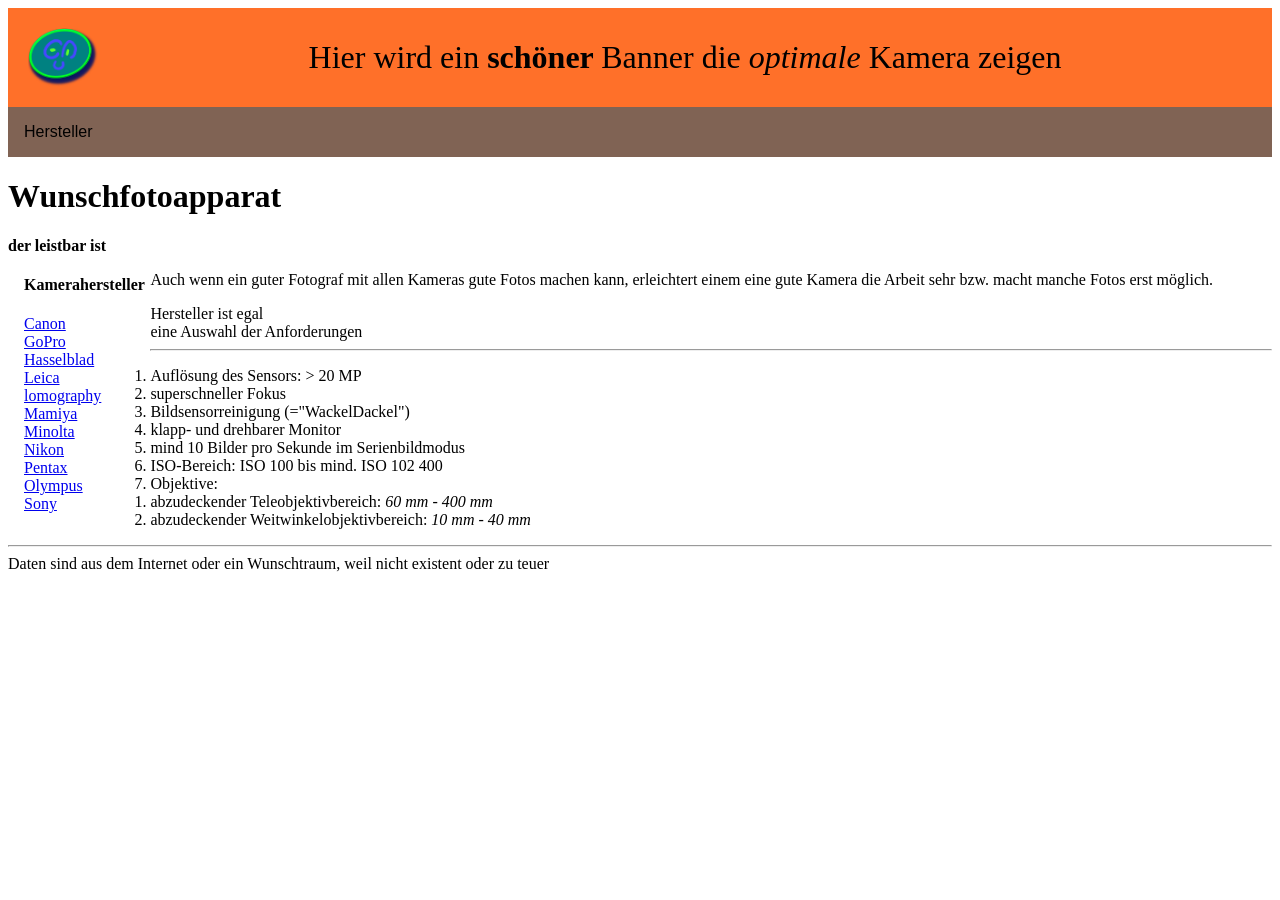
==== Aufgabe_HTML5tags_EllenUmlauf.html @ d1a3e6ed "2nd variant from Oct 1st" ====
<!DOCTYPE html>
<html lang="de">
<head>
    <meta charset="UTF-8">
    <meta name="viewport" content="width=device-width, initial-scale=1.0">
    <link rel="stylesheet" href="styles.css">
    <title>index</title>

</head>
<body>    
    <header>
        <div class = "container">
            <img src="./src/img/meinLogo.svg" alt="logo">
            <div id="headertext">
                Hier wird ein <strong>schöner </strong>Banner die <em>optimale</em> Kamera zeigen
            </div>
    
        </div>
        <nav class="dropdown">
             <ul>
                <li class="dropdownlist">
                    <button class="dropbtn">Hersteller</button>
                    <div class="Hersteller">
                        <a href="https://www.canon.de">Canon</a>
                        <a href="https://gopro.com/de/de/GoPro">GoPro</a>
                        <a href="https://www.hasselblad.com/">Hasselblad</a>
                        <a href="https://leica-camera.com/de-DE">Leica</a>
                        <a href="https://shop.lomography.com/de/">lomography</a>
                        <a href="https://mamiya.uk/">Mamiya</a>
                        <a href="https://www.minoltadigital.com/cameras">Minolta</a>
                        <a href="https://www.nikon.de">Nikon</a>
                        <a href="https://pentax.eu/de">Pentax</a>
                        <a href="https://www.olympus.de/">Olympus</a>
                        <a href="https://www.sony.de">Sony</a>
                    </div>
                </li>
            </ul>

        </nav>
    </header>
    <main>
        <div id="h1titel">
            <h1>Wunschfotoapparat</h1>
            <strong> der leistbar ist</strong>
        </div>
        <aside>
            <ul id="sidebarlist">
                <h4>Kamerahersteller</h4>
                <li><a href="https://www.canon.de">Canon</a></li>
                <li><a href="https://gopro.com/de/de/GoPro">GoPro</a></li>
                <li><a href="https://www.hasselblad.com/">Hasselblad</a>  </li>
                <li><a href="https://leica-camera.com/de-DE">Leica</a></li>
                <li><a href="https://shop.lomography.com/de/">lomography</a></li>
                <li><a href="https://mamiya.uk/">Mamiya</a></li>
                <li><a href="https://www.minoltadigital.com/cameras">Minolta</a></li>
                <li><a href="https://www.nikon.de">Nikon</a></li>
                <li><a href="https://pentax.eu/de">Pentax</a></li>
                <li><a href="https://www.olympus.de/">Olympus</a></li>
                <li><a href="https://www.sony.de">Sony</a></li>
            </ul>
        </aside>

        <div>
            <p>Auch wenn ein guter Fotograf mit allen Kameras gute Fotos machen kann, erleichtert einem
                eine gute Kamera die Arbeit sehr bzw. macht manche Fotos erst möglich. </p>
            <ul>
                <li>Hersteller ist egal</li>
                <li>eine Auswahl der Anforderungen</li>
            </ul>
        </div>
        <hr></hr>
        <div>
            <ol>
                <li>Auflösung des Sensors: > 20 MP</li>
                <li>superschneller Fokus</li>
                <li>Bildsensorreinigung (="WackelDackel")</li>
                <li>klapp- und drehbarer Monitor</li>
                <li>mind 10 Bilder pro Sekunde im Serienbildmodus </li>
                <li>ISO-Bereich: ISO 100 bis mind. ISO 102 400 </li>
                <li>Objektive:
                    <ol>
                        <li>abzudeckender Teleobjektivbereich: <em>60 mm - 400 mm</em></li>
                        <li>abzudeckender Weitwinkelobjektivbereich: <em>10 mm - 40 mm</em></li>
                    </ol>
                </li>
            </ol>
        </div>
        <hr></hr>
    </main>
    <footer>
        Daten sind aus dem Internet oder ein Wunschtraum, weil nicht existent oder zu teuer
    </footer>
</body>
</html>
---- styles.css ----
aside {
    width: 10%;
    padding-left: 0.5rem;
    margin-left: 0.5rem;
    float: left;
    word-wrap: break-word;
}

#sidebarlist {
    list-style-type:none;
}

.container {
    background-color: #FF7029;
    display: flex;
    align-items: center;
}

header div img {
    width: 70px;
    margin: 20px 0 20px 20px;
}

#headertext {
    flex-grow: 1;
    text-align: center;
    font-size: 2rem;
}

ul {
    list-style-type: none;
    margin: 0;
    padding: 0;
}

.dropdown {
    position: relative;
    background-color: #806354;
}
dropdownlist {
    position: relative;
}
.Hersteller {
    display: none;
    position: absolute;
}

.Hersteller a {
    background-color: #6AAA54;
    display: block;
    padding: 12px 16px;
}

.Hersteller a:hover {
    background-color: #5FFF29;
    text-decoration: none;
    display: block;
}
.dropdown:hover .Hersteller {
    display: block;
}

.dropdown:hover .dropbtn {
    background-color: #4548FF;
}

.dropbtn {
    color: black;
    background-color: transparent;
    padding: 16px;
    cursor: pointer;
    font-size: 1rem;
    border: none;
}
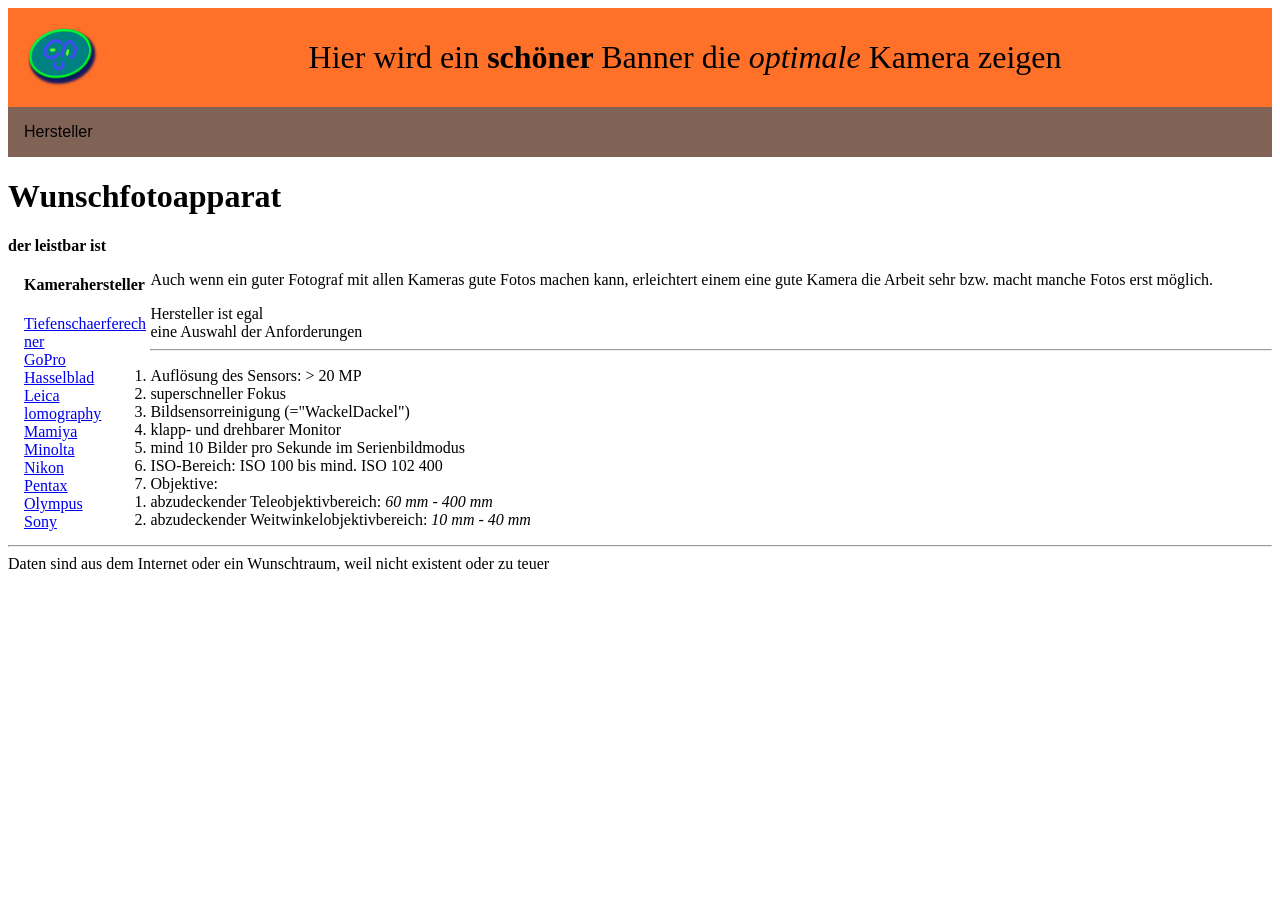
==== commit 47b1f281: "added Tiefenschaerfelink 2nd try" ====
--- a/Aufgabe_HTML5tags_EllenUmlauf.html
+++ b/Aufgabe_HTML5tags_EllenUmlauf.html
@@ -46,7 +46,7 @@
         <aside>
             <ul id="sidebarlist">
                 <h4>Kamerahersteller</h4>
-                <li><a href="https://www.canon.de">Canon</a></li>
+                <li><a href="Tiefenschaerferechner.html">Tiefenschaerferechner</a></li>
                 <li><a href="https://gopro.com/de/de/GoPro">GoPro</a></li>
                 <li><a href="https://www.hasselblad.com/">Hasselblad</a>  </li>
                 <li><a href="https://leica-camera.com/de-DE">Leica</a></li>
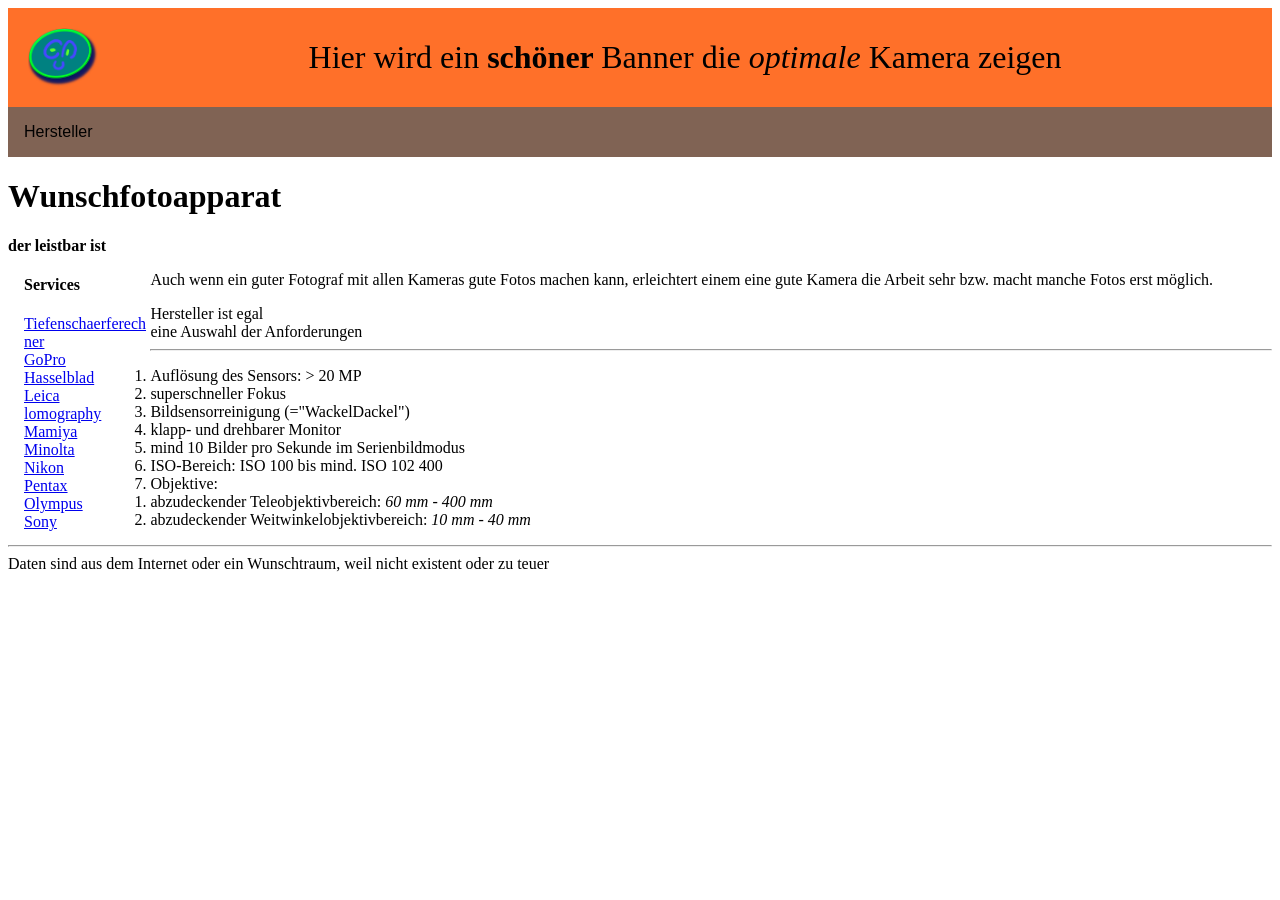
==== commit 2aa656e0: "Überschrift sidebar geändert" ====
--- a/Aufgabe_HTML5tags_EllenUmlauf.html
+++ b/Aufgabe_HTML5tags_EllenUmlauf.html
@@ -45,7 +45,7 @@
         </div>
         <aside>
             <ul id="sidebarlist">
-                <h4>Kamerahersteller</h4>
+                <h4>Services</h4>
                 <li><a href="Tiefenschaerferechner.html">Tiefenschaerferechner</a></li>
                 <li><a href="https://gopro.com/de/de/GoPro">GoPro</a></li>
                 <li><a href="https://www.hasselblad.com/">Hasselblad</a>  </li>
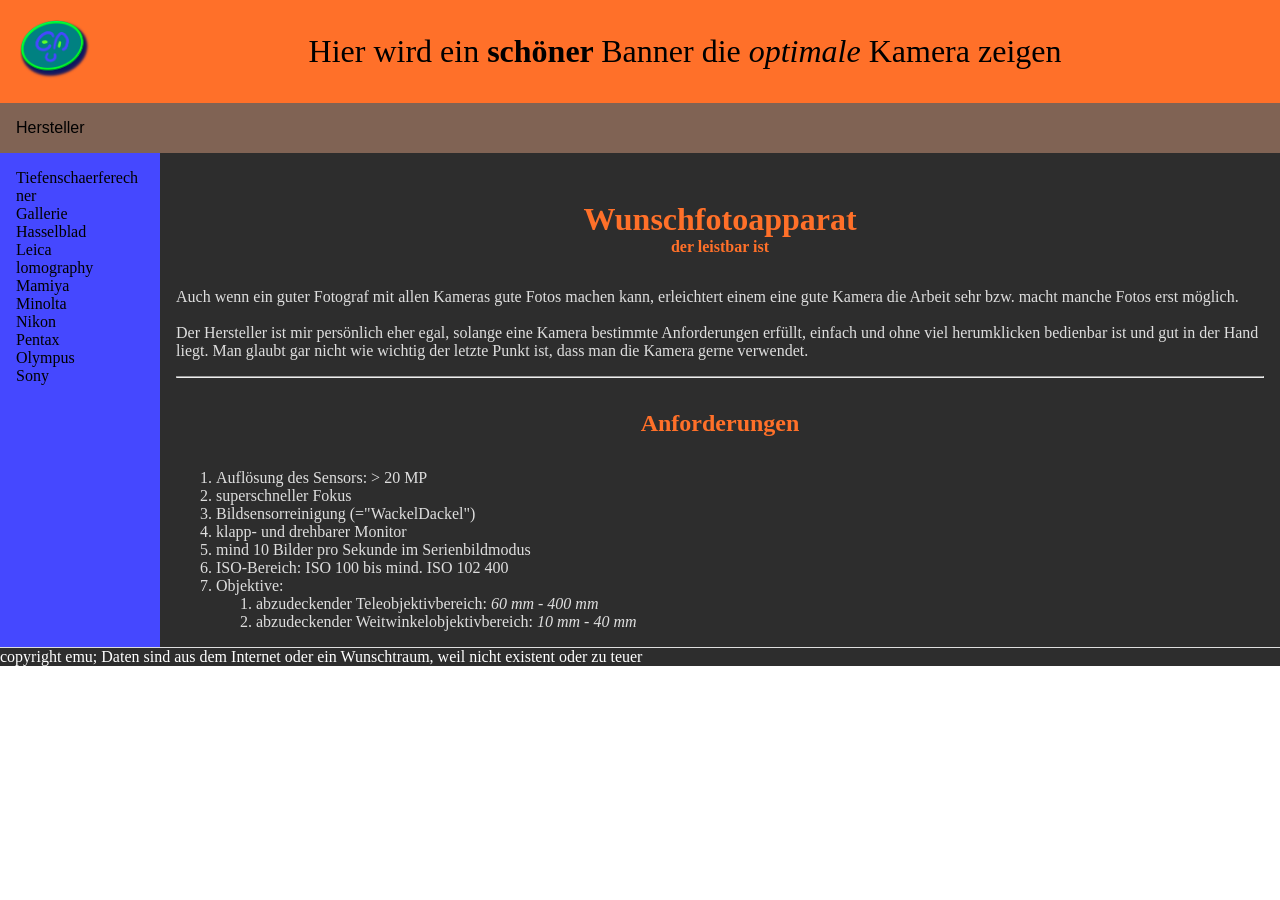
==== commit 1a346530: "Aenderungen 15 Okt 2025" ====
--- a/Aufgabe_HTML5tags_EllenUmlauf.html
+++ b/Aufgabe_HTML5tags_EllenUmlauf.html
@@ -9,8 +9,10 @@
 </head>
 <body>    
     <header>
-        <div class = "container">
-            <img src="./src/img/meinLogo.svg" alt="logo">
+        <div class = "headercontainer">
+            <a href="Aufgabe_HTML5tags_EllenUmlauf.html">
+                <img src="./src/img/meinLogo.svg" alt="logo">
+            </a>
             <div id="headertext">
                 Hier wird ein <strong>schöner </strong>Banner die <em>optimale</em> Kamera zeigen
             </div>
@@ -39,56 +41,68 @@
         </nav>
     </header>
     <main>
-        <div id="h1titel">
+        <!--<div id="h1titel">
             <h1>Wunschfotoapparat</h1>
             <strong> der leistbar ist</strong>
         </div>
-        <aside>
-            <ul id="sidebarlist">
-                <h4>Services</h4>
-                <li><a href="Tiefenschaerferechner.html">Tiefenschaerferechner</a></li>
-                <li><a href="https://gopro.com/de/de/GoPro">GoPro</a></li>
-                <li><a href="https://www.hasselblad.com/">Hasselblad</a>  </li>
-                <li><a href="https://leica-camera.com/de-DE">Leica</a></li>
-                <li><a href="https://shop.lomography.com/de/">lomography</a></li>
-                <li><a href="https://mamiya.uk/">Mamiya</a></li>
-                <li><a href="https://www.minoltadigital.com/cameras">Minolta</a></li>
-                <li><a href="https://www.nikon.de">Nikon</a></li>
-                <li><a href="https://pentax.eu/de">Pentax</a></li>
-                <li><a href="https://www.olympus.de/">Olympus</a></li>
-                <li><a href="https://www.sony.de">Sony</a></li>
-            </ul>
-        </aside>
+        -->
+        <div class="maincontainer">
+            <aside>
+                <ul id="sidebarlist">
+                    <li><a href="Tiefenschaerferechner.html">Tiefenschaerferechner</a></li>
+                    <li><a href="Gallerie.html">Gallerie</a></li>
+                    <li><a href="https://www.hasselblad.com/">Hasselblad</a>  </li>
+                    <li><a href="https://leica-camera.com/de-DE">Leica</a></li>
+                    <li><a href="https://shop.lomography.com/de/">lomography</a></li>
+                    <li><a href="https://mamiya.uk/">Mamiya</a></li>
+                    <li><a href="https://www.minoltadigital.com/cameras">Minolta</a></li>
+                    <li><a href="https://www.nikon.de">Nikon</a></li>
+                    <li><a href="https://pentax.eu/de">Pentax</a></li>
+                    <li><a href="https://www.olympus.de/">Olympus</a></li>
+                    <li><a href="https://www.sony.de">Sony</a></li>
+                </ul>
+            </aside>
+            <div class="centralbox">
 
-        <div>
-            <p>Auch wenn ein guter Fotograf mit allen Kameras gute Fotos machen kann, erleichtert einem
-                eine gute Kamera die Arbeit sehr bzw. macht manche Fotos erst möglich. </p>
-            <ul>
-                <li>Hersteller ist egal</li>
-                <li>eine Auswahl der Anforderungen</li>
-            </ul>
+                <div id="h1titel">
+                    <h1>Wunschfotoapparat</h1>
+                    <strong> der leistbar ist</strong>
+                </div>
+                <div>
+                    <p>Auch wenn ein guter Fotograf mit allen Kameras gute Fotos machen kann, erleichtert einem
+                        eine gute Kamera die Arbeit sehr bzw. macht manche Fotos erst möglich.
+                    </p><br>
+                    <p>
+                        Der Hersteller ist mir persönlich eher egal, solange eine Kamera bestimmte Anforderungen erfüllt, 
+                        einfach und ohne viel herumklicken bedienbar ist und gut in der Hand liegt. Man glaubt gar nicht wie wichtig
+                        der letzte Punkt ist, dass man die Kamera gerne verwendet.
+                    </p>
+                    <hr>
+                    <div class="h2titel">
+                        <h2>Anforderungen</h2>
+                    </div>
+                </div>
+                <div>
+                    <ol>
+                        <li>Auflösung des Sensors: > 20 MP</li>
+                        <li>superschneller Fokus</li>
+                        <li>Bildsensorreinigung (="WackelDackel")</li>
+                        <li>klapp- und drehbarer Monitor</li>
+                        <li>mind 10 Bilder pro Sekunde im Serienbildmodus </li>
+                        <li>ISO-Bereich: ISO 100 bis mind. ISO 102 400 </li>
+                        <li>Objektive:
+                            <ol>
+                                <li>abzudeckender Teleobjektivbereich: <em>60 mm - 400 mm</em></li>
+                                <li>abzudeckender Weitwinkelobjektivbereich: <em>10 mm - 40 mm</em></li>
+                            </ol>
+                        </li>
+                    </ol>
+                </div>
+            </div>
         </div>
-        <hr></hr>
-        <div>
-            <ol>
-                <li>Auflösung des Sensors: > 20 MP</li>
-                <li>superschneller Fokus</li>
-                <li>Bildsensorreinigung (="WackelDackel")</li>
-                <li>klapp- und drehbarer Monitor</li>
-                <li>mind 10 Bilder pro Sekunde im Serienbildmodus </li>
-                <li>ISO-Bereich: ISO 100 bis mind. ISO 102 400 </li>
-                <li>Objektive:
-                    <ol>
-                        <li>abzudeckender Teleobjektivbereich: <em>60 mm - 400 mm</em></li>
-                        <li>abzudeckender Weitwinkelobjektivbereich: <em>10 mm - 40 mm</em></li>
-                    </ol>
-                </li>
-            </ol>
-        </div>
-        <hr></hr>
     </main>
-    <footer>
-        Daten sind aus dem Internet oder ein Wunschtraum, weil nicht existent oder zu teuer
+    <footer class="footerbox">
+        copyright emu; Daten sind aus dem Internet oder ein Wunschtraum, weil nicht existent oder zu teuer
     </footer>
 </body>
 </html>
--- a/styles.css
+++ b/styles.css
@@ -1,17 +1,47 @@
+
+* {
+    margin: 0;
+}
+#h1titel {
+    text-align: center;
+    padding-top: 2rem;
+    padding-bottom: 2rem;
+    color: #FF7029;
+    background-color: #2d2d2d;
+}
+.h2titel {
+    text-align: center;
+    color: #FF7029;
+    padding-top: 2rem;
+    padding-bottom: 2rem;
+}
+hr {
+    margin-top: 1rem;
+    background-color: #2d2d2d;
+}
+
+a {
+    color: black;
+    text-decoration: none;
+}
 
 aside {
     width: 10%;
-    padding-left: 0.5rem;
-    margin-left: 0.5rem;
+    padding: 1rem;
     float: left;
     word-wrap: break-word;
+    background-color: #4548FF; 
+}
+.sidebartitle{
+    font-size: 20px;
+    font-weight: bold;
 }
 
 #sidebarlist {
     list-style-type:none;
 }
 
-.container {
+.headercontainer {
     background-color: #FF7029;
     display: flex;
     align-items: center;
@@ -33,6 +63,7 @@
     margin: 0;
     padding: 0;
 }
+
 
 .dropdown {
     position: relative;
@@ -65,6 +96,13 @@
     background-color: #4548FF;
 }
 
+.maincontainer {
+    display: flex;
+}
+.mainbox {
+    background-color: #2d2d2d;
+}
+
 .dropbtn {
     color: black;
     background-color: transparent;
@@ -72,4 +110,16 @@
     cursor: pointer;
     font-size: 1rem;
     border: none;
+}
+.centralbox {
+    background-color:#2d2d2d;
+    width: 90%;
+    color: rgb(222, 222, 222);
+    padding: 1rem;
+}
+
+.footerbox {
+    background-color: #2d2d2d;
+    color: white;
+    border-top:solid 1px rgb(222, 222, 222);
 }
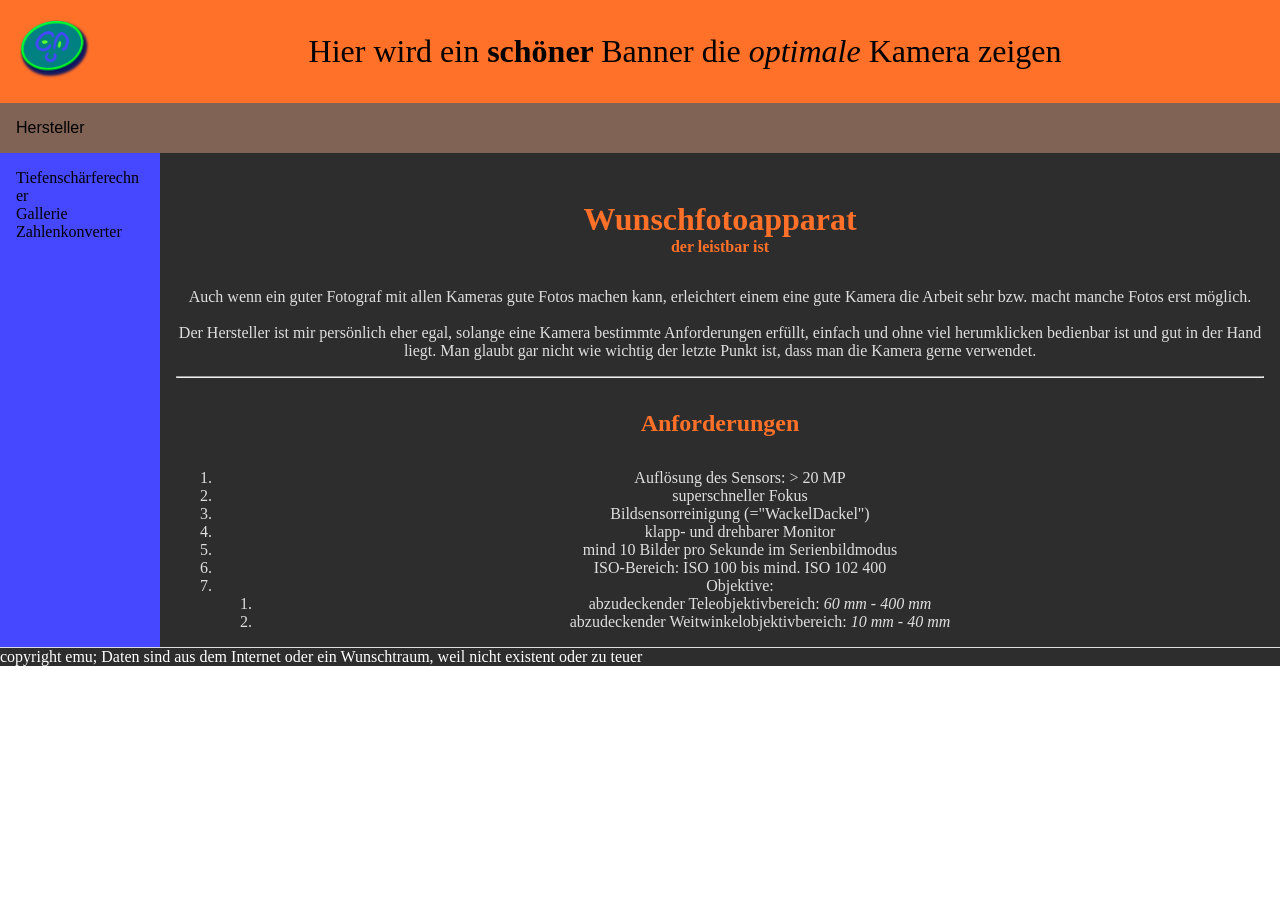
==== commit d0894173: "Foto added, Zahlenkonverter page added" ====
--- a/Aufgabe_HTML5tags_EllenUmlauf.html
+++ b/Aufgabe_HTML5tags_EllenUmlauf.html
@@ -49,17 +49,9 @@
         <div class="maincontainer">
             <aside>
                 <ul id="sidebarlist">
-                    <li><a href="Tiefenschaerferechner.html">Tiefenschaerferechner</a></li>
+                    <li><a href="Tiefenschaerferechner.html">Tiefenschärferechner</a></li>
                     <li><a href="Gallerie.html">Gallerie</a></li>
-                    <li><a href="https://www.hasselblad.com/">Hasselblad</a>  </li>
-                    <li><a href="https://leica-camera.com/de-DE">Leica</a></li>
-                    <li><a href="https://shop.lomography.com/de/">lomography</a></li>
-                    <li><a href="https://mamiya.uk/">Mamiya</a></li>
-                    <li><a href="https://www.minoltadigital.com/cameras">Minolta</a></li>
-                    <li><a href="https://www.nikon.de">Nikon</a></li>
-                    <li><a href="https://pentax.eu/de">Pentax</a></li>
-                    <li><a href="https://www.olympus.de/">Olympus</a></li>
-                    <li><a href="https://www.sony.de">Sony</a></li>
+                    <li><a href="ZahlensystemKonverter.html">Zahlenkonverter</a></li>
                 </ul>
             </aside>
             <div class="centralbox">
--- a/styles.css
+++ b/styles.css
@@ -30,6 +30,7 @@
     padding: 1rem;
     float: left;
     word-wrap: break-word;
+    color: black;
     background-color: #4548FF; 
 }
 .sidebartitle{
@@ -62,6 +63,7 @@
     list-style-type: none;
     margin: 0;
     padding: 0;
+    color: #232575;
 }
 
 
@@ -116,10 +118,70 @@
     width: 90%;
     color: rgb(222, 222, 222);
     padding: 1rem;
+    text-align: center;
+}
+
+.fotobox {
+    width: 70%;
+    height: 50%;
+    border-color: red;
+    margin: 0 auto;
+    position: relative;
 }
 
 .footerbox {
     background-color: #2d2d2d;
     color: white;
     border-top:solid 1px rgb(222, 222, 222);
+}
+.gallerie {
+    max-width: 80%;
+    max-height: 70%;
+}
+
+/* Hide the images by default */
+.mySlides {
+  display: none;
+}
+
+/* Add a pointer when hovering over the thumbnail images */
+.cursor {
+  cursor: pointer;
+}
+
+/* Next & previous buttons */
+.prev,
+.next {
+  cursor: pointer;
+  position: absolute;
+  top: 40%;
+  width: auto;
+  padding: 16px;
+  margin-top: -50px;
+  color: white;
+  font-weight: bold;
+  font-size: 20px;
+  border-radius: 0 3px 3px 0;
+  user-select: none;
+  -webkit-user-select: none;
+}
+
+/* Position von  "next button" rechts */
+.next {
+  right: 0;
+  border-radius: 3px 0 0 3px;
+}
+
+/* Wenn hover, mit schwarzen Hintergrund und ein bisschen durchscheinen */
+.prev:hover,
+.next:hover {
+  background-color: rgba(0, 0, 0, 0.8);
+}
+/* Number text (1/3 etc) */
+.numbertext {
+  color: #f2f2f2;
+  font-size: 12px;
+  padding: 8px 12px;
+  position: absolute;
+  top: 0;
 }
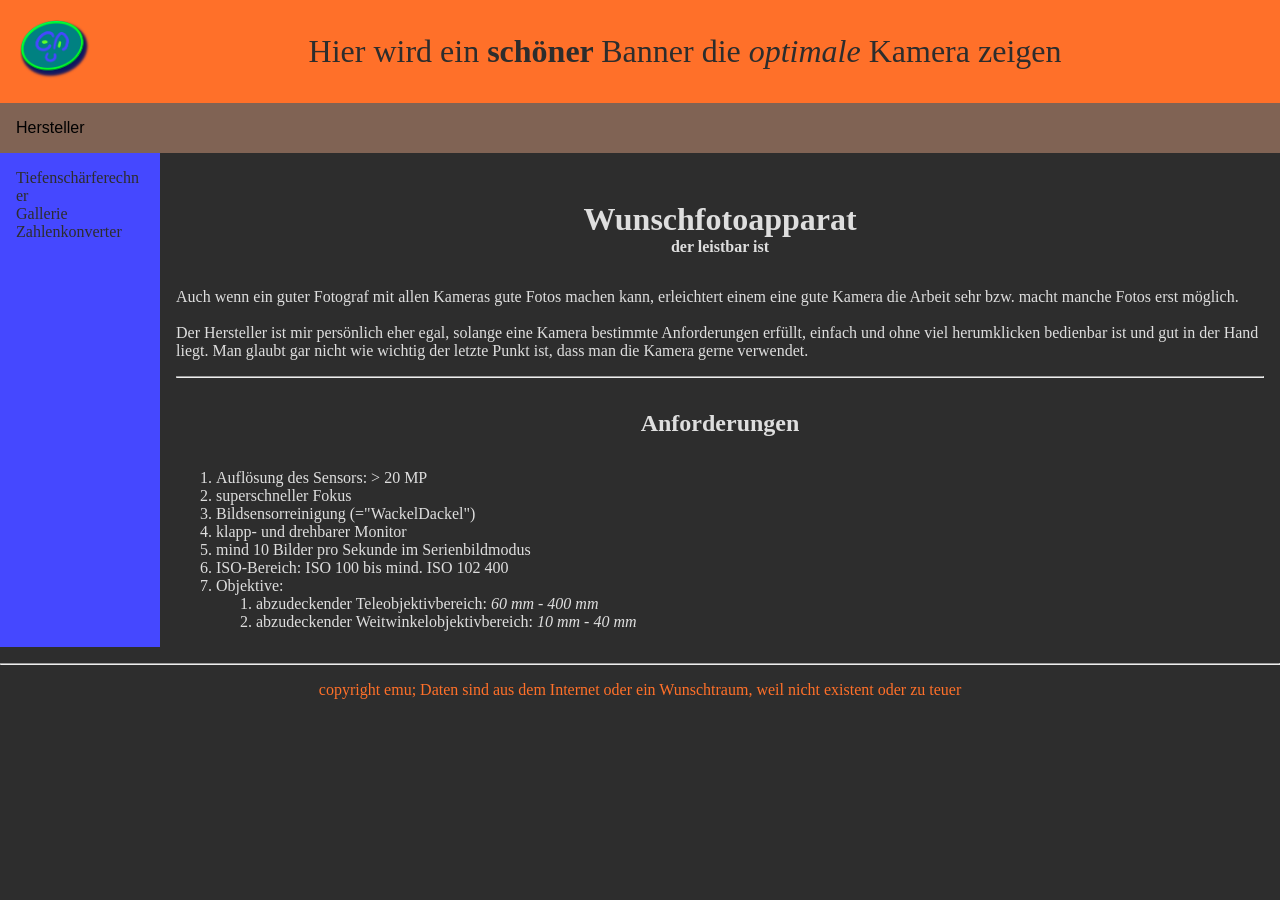
==== commit 9c020fd7: "grg's css ideen" ====
--- a/Aufgabe_HTML5tags_EllenUmlauf.html
+++ b/Aufgabe_HTML5tags_EllenUmlauf.html
@@ -93,6 +93,7 @@
             </div>
         </div>
     </main>
+    <hr>
     <footer class="footerbox">
         copyright emu; Daten sind aus dem Internet oder ein Wunschtraum, weil nicht existent oder zu teuer
     </footer>
--- a/styles.css
+++ b/styles.css
@@ -1,27 +1,42 @@
+:root {
+    --background-dark: #2d2d2d;
+    --primary-color: #FF7029;
+    --white-color: white;
+}
 
 * {
     margin: 0;
 }
+
+body {
+    background-color: var(--background-dark);
+    color: var(--primary-color)
+}
+
+header {}
+
+main {}
+
+footer {}
+
 #h1titel {
     text-align: center;
     padding-top: 2rem;
     padding-bottom: 2rem;
-    color: #FF7029;
-    background-color: #2d2d2d;
-}
+}
+
 .h2titel {
     text-align: center;
-    color: #FF7029;
     padding-top: 2rem;
     padding-bottom: 2rem;
 }
+
 hr {
     margin-top: 1rem;
-    background-color: #2d2d2d;
 }
 
 a {
-    color: black;
+    color: var(--background-dark);
     text-decoration: none;
 }
 
@@ -31,19 +46,21 @@
     float: left;
     word-wrap: break-word;
     color: black;
-    background-color: #4548FF; 
-}
-.sidebartitle{
+    background-color: #4548FF;
+}
+
+.sidebartitle {
     font-size: 20px;
     font-weight: bold;
 }
 
 #sidebarlist {
-    list-style-type:none;
+    list-style-type: none;
 }
 
 .headercontainer {
-    background-color: #FF7029;
+    background-color: var(--primary-color);
+    color: var(--background-dark);
     display: flex;
     align-items: center;
 }
@@ -66,14 +83,15 @@
     color: #232575;
 }
 
-
 .dropdown {
     position: relative;
     background-color: #806354;
 }
+
 dropdownlist {
     position: relative;
 }
+
 .Hersteller {
     display: none;
     position: absolute;
@@ -90,6 +108,7 @@
     text-decoration: none;
     display: block;
 }
+
 .dropdown:hover .Hersteller {
     display: block;
 }
@@ -100,9 +119,6 @@
 
 .maincontainer {
     display: flex;
-}
-.mainbox {
-    background-color: #2d2d2d;
 }
 
 .dropbtn {
@@ -113,12 +129,12 @@
     font-size: 1rem;
     border: none;
 }
+
 .centralbox {
-    background-color:#2d2d2d;
     width: 90%;
     color: rgb(222, 222, 222);
     padding: 1rem;
-    text-align: center;
+    /* text-align: center;   */
 }
 
 .fotobox {
@@ -130,10 +146,10 @@
 }
 
 .footerbox {
-    background-color: #2d2d2d;
-    color: white;
-    border-top:solid 1px rgb(222, 222, 222);
-}
+    text-align: center;
+    padding: 1em;
+}
+
 .gallerie {
     max-width: 80%;
     max-height: 70%;
@@ -141,47 +157,48 @@
 
 /* Hide the images by default */
 .mySlides {
-  display: none;
+    display: none;
 }
 
 /* Add a pointer when hovering over the thumbnail images */
 .cursor {
-  cursor: pointer;
+    cursor: pointer;
 }
 
 /* Next & previous buttons */
 .prev,
 .next {
-  cursor: pointer;
-  position: absolute;
-  top: 40%;
-  width: auto;
-  padding: 16px;
-  margin-top: -50px;
-  color: white;
-  font-weight: bold;
-  font-size: 20px;
-  border-radius: 0 3px 3px 0;
-  user-select: none;
-  -webkit-user-select: none;
+    cursor: pointer;
+    position: absolute;
+    top: 40%;
+    width: auto;
+    padding: 16px;
+    margin-top: -50px;
+    color: white;
+    font-weight: bold;
+    font-size: 20px;
+    border-radius: 0 3px 3px 0;
+    user-select: none;
+    -webkit-user-select: none;
 }
 
 /* Position von  "next button" rechts */
 .next {
-  right: 0;
-  border-radius: 3px 0 0 3px;
+    right: 0;
+    border-radius: 3px 0 0 3px;
 }
 
 /* Wenn hover, mit schwarzen Hintergrund und ein bisschen durchscheinen */
 .prev:hover,
 .next:hover {
-  background-color: rgba(0, 0, 0, 0.8);
-}
+    background-color: rgba(0, 0, 0, 0.8);
+}
+
 /* Number text (1/3 etc) */
 .numbertext {
-  color: #f2f2f2;
-  font-size: 12px;
-  padding: 8px 12px;
-  position: absolute;
-  top: 0;
+    color: #f2f2f2;
+    font-size: 12px;
+    padding: 8px 12px;
+    position: absolute;
+    top: 0;
 }
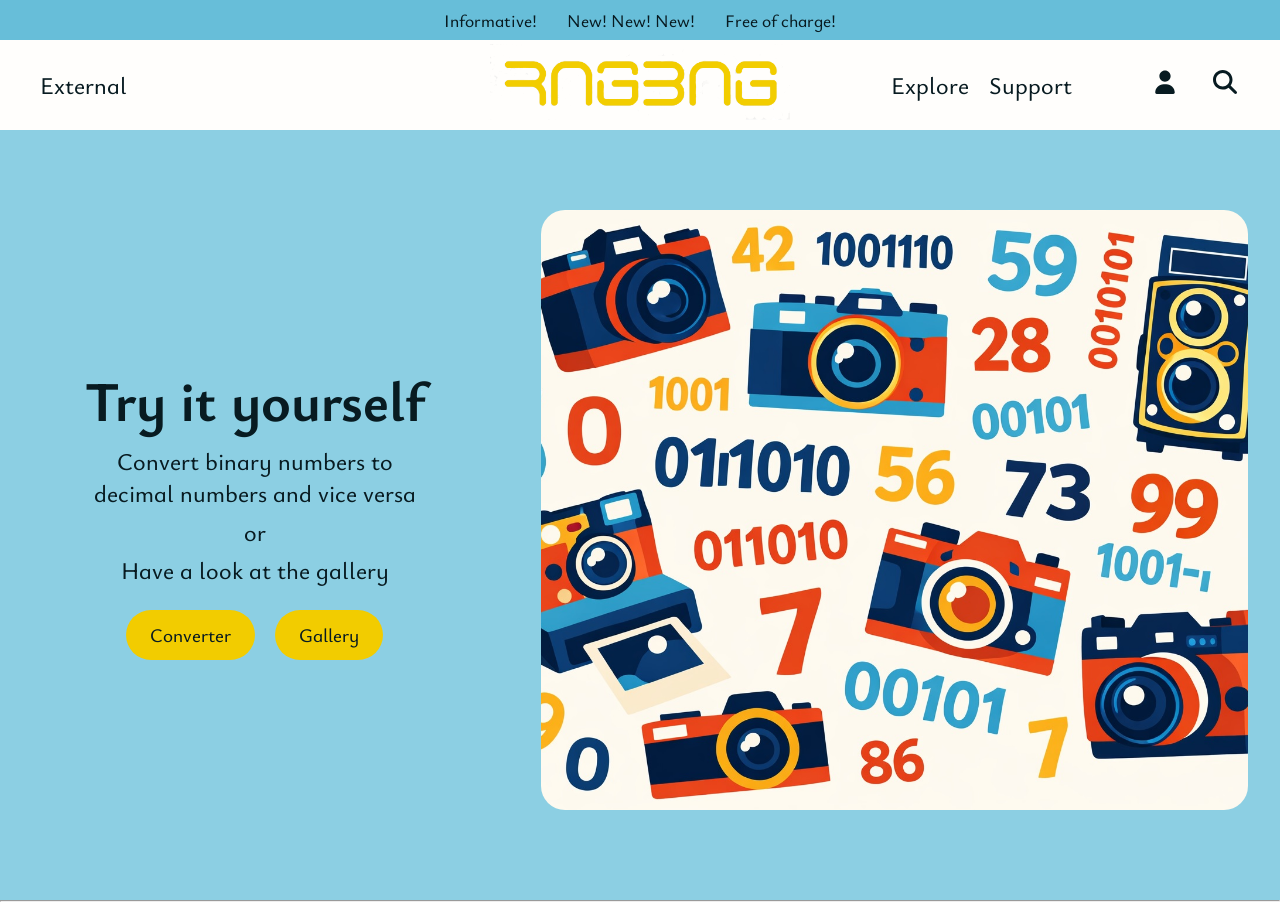
==== commit b7940398: "another minor changes: Informativ->Informative, Wunschcam background" ====
--- a/Aufgabe_HTML5tags_EllenUmlauf.html
+++ b/Aufgabe_HTML5tags_EllenUmlauf.html
@@ -9,93 +9,160 @@
 </head>
 <body>    
     <header>
-        <div class = "headercontainer">
-            <a href="Aufgabe_HTML5tags_EllenUmlauf.html">
-                <img src="./src/img/meinLogo.svg" alt="logo">
-            </a>
-            <div id="headertext">
-                Hier wird ein <strong>schöner </strong>Banner die <em>optimale</em> Kamera zeigen
+        <div class="headertopcontainer">
+            <div class="topbox">
+                <span>Informative!</span>
             </div>
-    
+            <div class="topbox">
+                <span>New! New! New!</span>
+            </div>
+            <div class="topbox">
+                <span>Free of charge!</span>
+            </div>
         </div>
-        <nav class="dropdown">
-             <ul>
-                <li class="dropdownlist">
-                    <button class="dropbtn">Hersteller</button>
-                    <div class="Hersteller">
-                        <a href="https://www.canon.de">Canon</a>
-                        <a href="https://gopro.com/de/de/GoPro">GoPro</a>
-                        <a href="https://www.hasselblad.com/">Hasselblad</a>
-                        <a href="https://leica-camera.com/de-DE">Leica</a>
-                        <a href="https://shop.lomography.com/de/">lomography</a>
-                        <a href="https://mamiya.uk/">Mamiya</a>
-                        <a href="https://www.minoltadigital.com/cameras">Minolta</a>
-                        <a href="https://www.nikon.de">Nikon</a>
-                        <a href="https://pentax.eu/de">Pentax</a>
-                        <a href="https://www.olympus.de/">Olympus</a>
-                        <a href="https://www.sony.de">Sony</a>
+
+        <nav class="myNavbar">
+            <!-- LEFT ZONE -->
+             <div class="nav-left">
+                <div class="dropdown">
+                    <span>External</span>
+                    <ul class="dropdown-menu">
+                        <li><a href="https://www.canon.de">Canon</a></li>
+                        <li><a href="https://gopro.com/de/de/GoPro">GoPro</a></li>
+                        <li><a href="https://www.hasselblad.com/">Hasselblad</a></li>
+                        <li><a href="https://leica-camera.com/de-DE">Leica</a></li>
+                        <li><a href="https://shop.lomography.com/de/">lomography</a></li>
+                        <li><a href="https://mamiya.uk/">Mamiya</a></li>
+                        <li><a href="https://www.minoltadigital.com/cameras">Minolta</a></li>
+                        <li><a href="https://www.nikon.de">Nikon</a></li>
+                        <li><a href="https://pentax.eu/de">Pentax</a></li>
+                        <li><a href="https://www.olympus.de/">Olympus</a></li>
+                        <li><a href="https://www.sony.de">Sony</a></li>
+                    </ul> 
+                </div>
+            </div>
+
+            <!-- LOGO CENTER -->
+            <div class="nav-logo">
+                <a href="Aufgabe_HTML5tags_EllenUmlauf.html">
+                    <img src="src/img/logoRagbagWOBackground.svg" 
+                    alt="Logo - Ragbag Start page"
+                    class="logoRagbag">
+                </a>
+            </div>
+
+            <!-- RIGHT ZONE -->
+            <div class="nav-zone nav-right">
+                <!-- Right zone left part-->
+                <div class="nav-internallinks">
+                    <div class="dropdown">
+                        <span>Explore</span>
+                        <ul class="dropdown-menu">
+                            <li><a href="Zahlensystemkonverter.html">Number converter</a></li>
+                            <li><a href="Gallerie.html">Gallery</a></li>
+                            <li><a href="MeinWunschfotoapparat.html">my dream camera</a></li>
+                        </ul>
                     </div>
-                </li>
-            </ul>
-
-        </nav>
-    </header>
-    <main>
-        <!--<div id="h1titel">
-            <h1>Wunschfotoapparat</h1>
-            <strong> der leistbar ist</strong>
-        </div>
-        -->
-        <div class="maincontainer">
-            <aside>
-                <ul id="sidebarlist">
-                    <li><a href="Tiefenschaerferechner.html">Tiefenschärferechner</a></li>
-                    <li><a href="Gallerie.html">Gallerie</a></li>
-                    <li><a href="ZahlensystemKonverter.html">Zahlenkonverter</a></li>
-                </ul>
-            </aside>
-            <div class="centralbox">
-
-                <div id="h1titel">
-                    <h1>Wunschfotoapparat</h1>
-                    <strong> der leistbar ist</strong>
-                </div>
-                <div>
-                    <p>Auch wenn ein guter Fotograf mit allen Kameras gute Fotos machen kann, erleichtert einem
-                        eine gute Kamera die Arbeit sehr bzw. macht manche Fotos erst möglich.
-                    </p><br>
-                    <p>
-                        Der Hersteller ist mir persönlich eher egal, solange eine Kamera bestimmte Anforderungen erfüllt, 
-                        einfach und ohne viel herumklicken bedienbar ist und gut in der Hand liegt. Man glaubt gar nicht wie wichtig
-                        der letzte Punkt ist, dass man die Kamera gerne verwendet.
-                    </p>
-                    <hr>
-                    <div class="h2titel">
-                        <h2>Anforderungen</h2>
+                    <div class ="dropdown">
+                        <span>Support</span>
+                        <ul class="dropdown-menu">
+                            <li><a href="Impressum.html">Imprint</a></li>
+                        </ul>
                     </div>
                 </div>
-                <div>
-                    <ol>
-                        <li>Auflösung des Sensors: > 20 MP</li>
-                        <li>superschneller Fokus</li>
-                        <li>Bildsensorreinigung (="WackelDackel")</li>
-                        <li>klapp- und drehbarer Monitor</li>
-                        <li>mind 10 Bilder pro Sekunde im Serienbildmodus </li>
-                        <li>ISO-Bereich: ISO 100 bis mind. ISO 102 400 </li>
-                        <li>Objektive:
-                            <ol>
-                                <li>abzudeckender Teleobjektivbereich: <em>60 mm - 400 mm</em></li>
-                                <li>abzudeckender Weitwinkelobjektivbereich: <em>10 mm - 40 mm</em></li>
-                            </ol>
-                        </li>
-                    </ol>
+
+                <!-- RIGHT Icons -->
+                <div class="nav-icons">
+                    <a href="Login.html" class="icon">
+                        <svg xmlns="http://www.w3.org/2000/svg" viewBox="0 0 640 640"><!--!Font Awesome Free v7.1.0 by @fontawesome - https://fontawesome.com License - https://fontawesome.com/license/free Copyright 2026 Fonticons, Inc.-->
+                            <path d="M320 312C386.3 312 440 258.3 440 192C440 125.7 386.3 72 320 72C253.7 72 200 125.7 200 192C200 258.3 253.7 312 320 312zM290.3 368C191.8 368 112 447.8 112 546.3C112 562.7 125.3 576 141.7 576L498.3 576C514.7 576 528 562.7 528 546.3C528 447.8 448.2 368 349.7 368L290.3 368z"/>
+                        </svg>
+                    </a>
+                    <a href="Search.html" class="icon">
+                        <svg xmlns="http://www.w3.org/2000/svg" viewBox="0 0 640 640"><!--!Font Awesome Free v7.1.0 by @fontawesome - https://fontawesome.com License - https://fontawesome.com/license/free Copyright 2026 Fonticons, Inc.-->
+                            <path d="M480 272C480 317.9 465.1 360.3 440 394.7L566.6 521.4C579.1 533.9 579.1 554.2 566.6 566.7C554.1 579.2 533.8 579.2 521.3 566.7L394.7 440C360.3 465.1 317.9 480 272 480C157.1 480 64 386.9 64 272C64 157.1 157.1 64 272 64C386.9 64 480 157.1 480 272zM272 416C351.5 416 416 351.5 416 272C416 192.5 351.5 128 272 128C192.5 128 128 192.5 128 272C128 351.5 192.5 416 272 416z"/>
+                        </svg>
+                    </a>
                 </div>
+            </div>
+
+            <!-- BURGER -->
+            <div class="burger" onclick="toggleMenu()">☰</div>
+        </nav>
+        
+        <!-- Mobile Dropdown Container-->
+        <div class="mobile-menu" id="mobileMenu">
+            <div class="mobile-item">External
+                <ul>
+                    <li><a href="https://www.canon.de">Canon</a></li>
+                    <li><a href="https://gopro.com/de/de/GoPro">GoPro</a></li>
+                    <li><a href="https://www.hasselblad.com/">Hasselblad</a></li>
+                    <li><a href="https://leica-camera.com/de-DE">Leica</a></li>
+                    <li><a href="https://shop.lomography.com/de/">lomography</a></li>
+                    <li><a href="https://mamiya.uk/">Mamiya</a></li>
+                    <li><a href="https://www.minoltadigital.com/cameras">Minolta</a></li>
+                    <li><a href="https://www.nikon.de">Nikon</a></li>
+                    <li><a href="https://pentax.eu/de">Pentax</a></li>
+                    <li><a href="https://www.olympus.de/">Olympus</a></li>
+                    <li><a href="https://www.sony.de">Sony</a></li>
+                </ul>
+            </div>
+            <div class="mobile-item">Explore
+                <ul>
+                    <li><a href="Zahlensystemkonverter.html">Number converter</a></li>
+                    <li><a href="Gallerie.html">Gallery</a></li>
+                    <li><a href="MeinWunschfotoapparat.html">dream camera</a></li>
+                </ul>
+            </div>
+            <div class="mobile-item">Support
+                <ul>
+                    <li><a href="Impressum.html">Imprint</a></li>
+                </ul>
+            </div>
+            <div class="mobile-item">
+                <a href="Login.html" class="icon">Login
+                    <svg xmlns="http://www.w3.org/2000/svg" viewBox="0 0 640 640"><!--!Font Awesome Free v7.1.0 by @fontawesome - https://fontawesome.com License - https://fontawesome.com/license/free Copyright 2026 Fonticons, Inc.-->
+                        <path d="M320 312C386.3 312 440 258.3 440 192C440 125.7 386.3 72 320 72C253.7 72 200 125.7 200 192C200 258.3 253.7 312 320 312zM290.3 368C191.8 368 112 447.8 112 546.3C112 562.7 125.3 576 141.7 576L498.3 576C514.7 576 528 562.7 528 546.3C528 447.8 448.2 368 349.7 368L290.3 368z"/>
+                    </svg>
+                </a>
+            </div>
+            <div class="mobile-item">
+                <a href="Search.html" class="icon">Search
+                    <svg xmlns="http://www.w3.org/2000/svg" viewBox="0 0 640 640"><!--!Font Awesome Free v7.1.0 by @fontawesome - https://fontawesome.com License - https://fontawesome.com/license/free Copyright 2026 Fonticons, Inc.-->
+                        <path d="M480 272C480 317.9 465.1 360.3 440 394.7L566.6 521.4C579.1 533.9 579.1 554.2 566.6 566.7C554.1 579.2 533.8 579.2 521.3 566.7L394.7 440C360.3 465.1 317.9 480 272 480C157.1 480 64 386.9 64 272C64 157.1 157.1 64 272 64C386.9 64 480 157.1 480 272zM272 416C351.5 416 416 351.5 416 272C416 192.5 351.5 128 272 128C192.5 128 128 192.5 128 272C128 351.5 192.5 416 272 416z"/>
+                    </svg>
+                </a>
+            </div>
+        </div>
+    </header>
+
+    <main>
+        <div class="maincontainer">
+            <div class="mainLeftBox">
+                <div class="mainLeftBoxText">
+                    <section class="intro">
+                        <h1>Try it yourself</h1>
+                        <p>Convert binary numbers to</p>
+                        <p>decimal numbers and vice versa</p>
+                        <p class="dividingText">or</p>
+                        <p>Have a look at the gallery</p>
+                    </section>
+                </div>
+                <div class="button-group">
+                    <a href="Zahlensystemkonverter.html" class="btnlike">Converter</a>
+                    <a href="Gallerie.html" class="btnlike">Gallery</a>
+                </div>
+            </div>
+            <div class="image-wrapper">
+                <a>
+                    <img src="src/img/Startpage_theme.jpg">
+                    alt="Startpage image"
+                    class="startpageImage">
+                </a>
             </div>
         </div>
     </main>
     <hr>
-    <footer class="footerbox">
-        copyright emu; Daten sind aus dem Internet oder ein Wunschtraum, weil nicht existent oder zu teuer
-    </footer>
+    <script src="navbar.js"></script>
 </body>
 </html>
--- a/styles.css
+++ b/styles.css
@@ -1,158 +1,335 @@
 :root {
-    --background-dark: #2d2d2d;
-    --primary-color: #FF7029;
-    --white-color: white;
+    --background-dark: #081B21;
+    --background-light: #fffefc;
+    --primary-color: #67BED9;
+    --secondary-color: #D85727;
+    --tertiary-color: #F08756;
+    --color-logo: #F2CC00;
+    --primary-light-color:#BDE3EF;
+    --secondary-dark-color: #AC4520;
+}
+
+@font-face {
+  font-family: 'YsabeauInfant';
+  src: url('fonts/YsabeauInfant-VariableFont_wght.ttf') format('truetype');
+  font-weight: 100 900; /* Definiert das Gewicht von Light (100) bis Bold (900) */
+  font-style: normal; /* Normale Schrift */
+}
+
+@font-face {
+  font-family: 'YsabeauInfant';
+  src: url('fonts/YsabeauInfant-Italic-VariableFont_wght.ttf') format('truetype');
+  font-weight: 100 900; /* Definiert das Gewicht von Light (100) bis Bold (900) */
+  font-style: italic; /* Kursivschrift */
 }
 
 * {
     margin: 0;
+    box-sizing: border-box;
 }
 
 body {
-    background-color: var(--background-dark);
-    color: var(--primary-color)
-}
-
-header {}
-
-main {}
-
-footer {}
-
-#h1titel {
-    text-align: center;
-    padding-top: 2rem;
-    padding-bottom: 2rem;
-}
-
-.h2titel {
-    text-align: center;
-    padding-top: 2rem;
-    padding-bottom: 2rem;
-}
-
-hr {
-    margin-top: 1rem;
-}
-
-a {
+    background-color: var(--background-light);
     color: var(--background-dark);
-    text-decoration: none;
-}
-
-aside {
-    width: 10%;
-    padding: 1rem;
-    float: left;
-    word-wrap: break-word;
-    color: black;
-    background-color: #4548FF;
-}
-
-.sidebartitle {
-    font-size: 20px;
-    font-weight: bold;
-}
-
-#sidebarlist {
-    list-style-type: none;
-}
-
-.headercontainer {
+    font-family: 'YsabeauInfant', sans-serif;
+    font-weight: 500; /* Normales Gewicht */
+}
+
+input, select, select option, textarea, button {
+    font-family: inherit; /* erbt die Schrift von body oder * */
+}
+
+.headertopcontainer {
+    height: 2.5rem;
     background-color: var(--primary-color);
-    color: var(--background-dark);
-    display: flex;
-    align-items: center;
-}
-
-header div img {
-    width: 70px;
-    margin: 20px 0 20px 20px;
-}
-
-#headertext {
-    flex-grow: 1;
-    text-align: center;
-    font-size: 2rem;
-}
-
-ul {
-    list-style-type: none;
-    margin: 0;
-    padding: 0;
-    color: #232575;
-}
-
+    display: flex;
+    justify-content: center;
+    gap: 30px;
+    font-size: 1.1rem;
+    align-items: center;
+}
+
+.myNavbar {
+    display: grid;
+    grid-template-columns: 1fr auto 1fr;
+    align-items: center;
+    font-size: 1.3rem;
+    height: 90px;
+    padding: 0 40px;
+
+    background-color: var(--background-light);
+    position: relative;
+}
+
+.nav-zone {
+    display: flex;
+    align-items: center;
+}
+
+.nav-right {
+    justify-content: flex-end;
+    gap: 48px;
+}
+
+
+/* Logo */
+.nav-logo {
+    justify-self: center;
+}
+
+.nav-logo img {
+    width: 300px;
+    max-height: 90%;
+    max-width: 50vw;
+}
+
+/* Links & Icons */
+.nav-left {
+    justify-self: start;
+}
+.nav-internallinks {
+    display: flex;
+    gap: 20px;
+    margin-left:
+    30px;
+}
+.nav-icons {
+    display: flex;
+    gap: 30px;
+    justify-self: end;
+    margin-left: 30px;
+}
+
+.icon svg{
+    width: 30px;
+    height: 30px;
+    gap: 10px;
+    fill: var(--background-dark);
+}
+
+
+/* Dropdown */
 .dropdown {
     position: relative;
-    background-color: #806354;
-}
-
-dropdownlist {
-    position: relative;
-}
-
-.Hersteller {
+    cursor: pointer;
+}
+.dropdown span {
+    font-size: 1.5rem;
+    font-weight: 500;
+}
+.dropdown-menu {
+    position: absolute;
+    top: 100%;
+    left: 0;
     display: none;
-    position: absolute;
-}
-
-.Hersteller a {
-    background-color: #6AAA54;
+    min-width: 160px;
+    background-color: var(--background-light);
+    list-style: none;
+    padding: 10px 0;
+    margin-top: 0;
+    z-index: 9999;
+}
+
+.dropdown-menu li {
+    padding: 8px 16px;
+}
+.dropdown-menu li a {
+    text-decoration: none;
+    color: var(--background-dark);
+    background-color: var(--background-light);
+}
+.dropdown:hover .dropdown-menu {
     display: block;
-    padding: 12px 16px;
-}
-
-.Hersteller a:hover {
-    background-color: #5FFF29;
-    text-decoration: none;
-    display: block;
-}
-
-.dropdown:hover .Hersteller {
-    display: block;
-}
-
-.dropdown:hover .dropbtn {
-    background-color: #4548FF;
+}
+
+.dropdown-menu li a:hover{
+    font-weight: bold;
+}
+
+/* Icons */
+.icon {
+    font-size: 20px;
+    cursor: pointer;
+}
+
+/* Burger Icon */
+.burger {
+    display: none;
+    font-size: 28px;
+    cursor: pointer;
+    margin-left: 40px;
+}
+
+/* muss man nicht nur in Mobile version auf none setzen sondern auch in der Desktop vers. */
+.mobile-menu {
+        display: none;
+}
+
+
+/* === MAIN ===*/
+.intro h1 {
+    font-size: 3.5rem;
+    font-weight: bolder;
+    text-align: center;
+    margin-bottom: 0.5rem;
+}
+
+.intro h2 {
+    font-size: 2.5rem;
+    font-weight: bolder;
+    text-align: center;
+    margin-bottom: 0.5rem;
+}
+
+.intro h3 {
+    font-size: 1.5rem;
+    font-weight: bolder;
+    text-align: center;
+    margin-bottom: 0.5rem;
+}
+
+.intro p, .introPage p {
+  font-size: 1.5rem;    /* Normale Textgröße */
+  margin-bottom: 0.5rem;
+  text-align: center;
+  margin:0%;
+}
+.dividingText {
+    padding: 0.4rem 0;
 }
 
 .maincontainer {
-    display: flex;
-}
-
-.dropbtn {
-    color: black;
-    background-color: transparent;
-    padding: 16px;
-    cursor: pointer;
-    font-size: 1rem;
-    border: none;
-}
-
-.centralbox {
-    width: 90%;
-    color: rgb(222, 222, 222);
+    background-color: #8CCFE3;
+    display: flex;
+    height: calc(100vh - 2.5rem - 90px);
+    display: flex;
+    justify-content: space-between;
+}
+
+.mainLeftBox {
+    background-color: #8CCFE3;
+    width: 45vw;
+    display: flex;
+    justify-content: center;
+    align-items: center;
+    flex-direction: column;
+}
+
+.image-wrapper {
+  width: clamp(300px, calc(100vw - 6.5rem - 90px), 800px);
+  height: clamp(240px, calc(100vh - 12.5rem - 90px), 600px);
+  margin: 5rem 2rem;
+  border-radius: 24px;
+  overflow: hidden; /* extrem wichtig */
+}
+
+.image-wrapper img {
+  width: 100%;
+  height: 100%;
+  object-fit: cover;
+}
+.button-group {
+    margin-top: 1rem;
+}
+
+.btnlike {
+  display: inline-block;       /* important for anchors to behave like buttons */
+  padding: 0.75rem 1.5rem;
+  margin: 0.5rem;
+  font-size: 1.2rem;
+  border: none;
+  border-radius: 9999px;
+  background-color: var(--color-logo);
+  color: var(--background-dark);
+  text-decoration: none;       /* remove underline from <a> */
+  cursor: pointer;
+  transition: background-color 0.3s, transform 0.2s;
+}
+
+.btnlike:hover {
+  background-color: #559bbd;
+  transform: translateY(-2px);
+}
+
+.btnlike:active {
+  transform: translateY(0);
+}
+
+.introPage h2, .introPageAA h2{
+    font-size: 2.8rem;
+    font-weight: normal;
+    text-align: center;
+}
+
+.introPage h3, .introPageAA h3 {
+    font-size: 1.8rem;
+    text-align: center;
+    margin-bottom: 1rem;
+    font-weight: normal;
+}
+
+.maincontImpressum .introPage h2, .mainLogin .introPage h2, .centralboxConvert .introPage h2{
+    padding: 1rem 0 0 0;
+    background-color: var(--tertiary-color);
+}
+.maincontImpressum .introPage h3, .mainLogin .introPage h3 {
+    padding-bottom: 1.5rem;
+    background-color: var(--tertiary-color);
+    margin-bottom: 3rem;
+}
+
+/* === Gallery === */
+.maincontainerGal {
+    background-color: var(--background-dark);
+}
+
+.maincentralGal {
+    display: flex;
+    flex-direction: column;
+    gap: 4rem;
+}
+
+.centralboxGallery, .centralboxWishcamera, .aadamsgallery {
+    width: 100%;
+    background: var(--background-dark);
+    color: var(--background-light);
+    text-align: center;
     padding: 1rem;
     /* text-align: center;   */
+}
+
+.centralboxWishcamera  {
+    width: 100%;
+    height: 100vh;
+    background: var(--background-dark);
+    color: var(--background-light);
+    text-align: center;
+    padding: 1rem;
+    /* text-align: center;   */
+}
+
+
+
+.centralboxGallery h2, .centralboxWishcamera h2, .aadamsgallery h2 {
+    font-size: 2.8rem;
+    padding-bottom: 0.5rem;
+    font-weight: normal;
 }
 
 .fotobox {
     width: 70%;
     height: 50%;
-    border-color: red;
     margin: 0 auto;
     position: relative;
 }
 
-.footerbox {
-    text-align: center;
-    padding: 1em;
-}
-
 .gallerie {
-    max-width: 80%;
-    max-height: 70%;
+    height: 35vh;
+    width: auto;
+    display: block;
+    margin-left: auto;
+    margin-right: auto;
+    object-fit: contain;
 }
 
 /* Hide the images by default */
@@ -165,40 +342,330 @@
     cursor: pointer;
 }
 
-/* Next & previous buttons */
-.prev,
-.next {
+.arrows 
+{
+    display: flex;
+    justify-content: center;
+    align-items: center;
+    gap: 20px; /* Abstand zwischen den Pfeilen */
+    margin-top: 20px; /* Abstand nach oben */
+}
+.prev, .next {
+    font-size: 1rem;
+    color: var(--background-dark);
+    text-decoration: none;
+    padding: 10px;
+    background-color: var(--color-logo);
+    border-radius: 50%;
     cursor: pointer;
-    position: absolute;
-    top: 40%;
-    width: auto;
-    padding: 16px;
-    margin-top: -50px;
-    color: white;
-    font-weight: bold;
-    font-size: 20px;
-    border-radius: 0 3px 3px 0;
-    user-select: none;
-    -webkit-user-select: none;
-}
-
-/* Position von  "next button" rechts */
-.next {
-    right: 0;
-    border-radius: 3px 0 0 3px;
+    transition: background-color 0.3s ease;
+    margin: 15px 15px;
 }
 
 /* Wenn hover, mit schwarzen Hintergrund und ein bisschen durchscheinen */
 .prev:hover,
 .next:hover {
-    background-color: rgba(0, 0, 0, 0.8);
+    background-color:var(--tertiary-color);
 }
 
 /* Number text (1/3 etc) */
 .numbertext {
-    color: #f2f2f2;
+    color: var(--background-light);
     font-size: 12px;
     padding: 8px 12px;
-    position: absolute;
+    /*position: absolute;*/
     top: 0;
+}
+
+.introPageAA {
+    width: 65vw;
+    margin: auto;
+}
+
+.introPageAA p {
+    font-size: 1.2rem;
+}
+
+.aagrid {
+    display: grid;
+    grid-template-columns: 1fr 1fr;
+    align-items: center;
+}
+
+.aagrid div img {
+    width: 35vw;
+    max-height: 400px;
+    object-fit: contain;
+}
+
+.aa-img {
+    margin: 2rem 0 2rem 0;
+}
+
+.caption {
+    margin: 1rem auto 0 auto;
+    width: 50%;
+}
+
+.back-to-top {
+    bottom: 20px;
+    right: 20px;
+    background-color: var(--background-dark);
+    color: var(--background-light);
+    margin: 1rem;
+    padding: 0.4rem;
+    border-radius: 5px;
+    text-decoration: none;
+    font-size: 16px;
+    opacity: 0.8;
+    transition: opacity 0.3s;
+}
+
+/* Hover-Effekt */
+.back-to-top:hover {
+    background-color: var(--tertiary-color);
+    font-weight: bold;
+}
+
+
+/* === Dream camera === */
+
+.maincontainerWish {
+    background-color: #8CCFE3;
+    display: flex;
+    height: calc(100vh - 2.5rem - 90px);
+    display: flex;
+    justify-content: space-between;
+}
+
+.centralboxWishcamera h3 {
+    font-size: 1.8rem;
+    padding: 0.6rem 0 0.4rem 0;
+    font-weight: normal;
+}
+
+.cameraText {
+    width: 38vw;
+    margin: auto;
+    text-align: left;
+}
+.cameraText ol {
+    padding-left: 1.2rem;  /* Abstand für Nummerierung */
+    margin: 0;              /* reduziert unnötige Abstände */
+}
+cameraText ol ol {
+    padding-left: 1.2rem;  /* eingerückte Unterliste */
+    margin: 0;              /* kompakt */
+}
+
+.cameraText li {
+    margin-bottom: 0.3rem; /* minimaler Abstand zwischen den Punkten */
+}
+
+/* === Login === */
+.login-form {
+    width: 500px;
+    margin: 2.6rem auto;
+    padding: 5rem;
+    order: 2px solid var(--background-light);
+    border-radius: 30px;
+    background-color: var(--primary-color);
+    font-size: 1.5rem;
+}
+
+/* Jede Gruppe von Label + Input */
+.form-group {
+    display: flex;
+    align-items: center;
+    margin-bottom: 1rem;
+}
+
+/* Label links, fester Breitenanteil */
+.form-group label {
+    width: 100px;
+    margin-right: 10px;
+    text-align: right;
+    font-weight: bold;
+}
+
+/* Eingabefelder abgerundet */
+.form-group input {
+    flex: 1;
+    padding: 0.7rem;
+    border-radius: 10px;
+    border: 2px solid #aaa;
+    font-size: 1rem;
+    background-color: var(--background-light);
+}
+
+.form-group input:hover {
+    border: 2px solid var(--secondary-color);
+}
+
+/* Buttons Container */
+.form-actions {
+    display: flex;
+    justify-content: space-between;
+    margin-top: 1rem;
+}
+
+/* Allgemeine Button-Styles */
+.btn {
+    padding: 0.6rem 1.2rem;
+    margin-top: 1.6rem;
+    border: none;
+    border-radius: 15px;
+    cursor: pointer;
+    font-size: 1.3rem;
+}
+
+/* Unterschiedliche Farben für Buttons */
+.submit-btn {
+    background-color: var(--color-logo); 
+    color: var(--background-dark);
+}
+
+.create-btn {
+    background-color: var(--background-light);
+    color: var(--background-dark);
+}
+
+/* Hover-Effekte */
+.submit-btn:hover {
+     background-color: var(--tertiary-color);
+     font-weight: bold;
+}
+
+.create-btn:hover {
+    background-color: var(--primary-light-color);
+    font-weight: bold;
+}
+
+/* === Number converter === */
+
+.centralboxConvert .introPage h3{
+    padding-bottom: 0.8rem;
+    background-color: var(--tertiary-color);
+    margin-bottom: 0.8rem;
+}
+
+.convertText p {
+    width: 50vw;
+    margin: auto;
+    font-size: 1.3rem;
+}
+
+.converter-form {
+    width: 400px;
+    margin: 0.8rem auto;
+    padding: 1.3rem;
+    background-color: var(--primary-color);
+    border-radius: 20px;
+    border: 2px solid var(--background-light);
+    font-size: 1.2rem;
+}
+
+.converter-form h2 {
+    text-align: center;
+    margin-bottom: 1rem;
+}
+
+/* Form-Gruppen */
+.form-group {
+    display: flex;
+    align-items: center;
+    margin-bottom: 1rem;
+}
+
+.form-group label {
+    width: 120px;
+    margin-right: 10px;
+    font-weight: bold;
+}
+
+.form-group input,
+.form-group select {
+    flex: 1;
+    padding: 0.4rem;
+    border-radius: 10px;
+    border: 2px solid var(--background-light);
+    background-color: var(--background-light);
+    font-size: 1.2rem;
+    font-weight: bold;
+}
+
+/* Buttons */
+.form-actions {
+    display: flex;
+    justify-content: space-between;
+    margin-top: 1rem;
+}
+
+button {
+    padding: 0.5rem 1.2rem;
+    border: none;
+    border-radius: 10px;
+    cursor: pointer;
+    font-size: 1.2rem;
+    font-weight: bold;
+    color: var(--background-dark);
+}
+
+button#submitBtn {
+    background-color: var(--color-logo);
+}
+
+button#resetBtn {
+    background-color: var(--secondary-color);
+}
+button#submitBtn:hover {
+     background-color: var(--tertiary-color);
+}
+
+button#resetBtn:hover {
+    background-color: var(--secondary-dark-color);
+}
+
+
+/*Ausgabe */
+#output {
+    margin-top: 1rem;
+    text-align: center;
+    font-weight: bold;
+    font-size: 1.5rem;
+}
+
+
+
+/* === Mobile Version === */
+/* war so:@media (max-width: 768px) */
+@media (max-width: 834px) {
+    .nav-left, .nav-right {
+        display: none; /* werden ins Mobile-Menu ausgelagert */
+    }
+
+    .nav-logo {
+        padding-left: 15vw;
+    }
+
+    .burger { 
+        display: block; 
+        justify-self: end; 
+    }
+
+    .introPage h2, .intro h2 {
+        font-size: 2rem;
+    }
+
+    .introPage h3, .intro h3 {
+        font-size: 1.5rem;
+    }
+
+    .intro p, .introPage p {
+        font-size: 1rem;
+    }
+     .button-group a {
+        display: block;
+        margin: 0 auto 1rem auto;
+    }
 }
